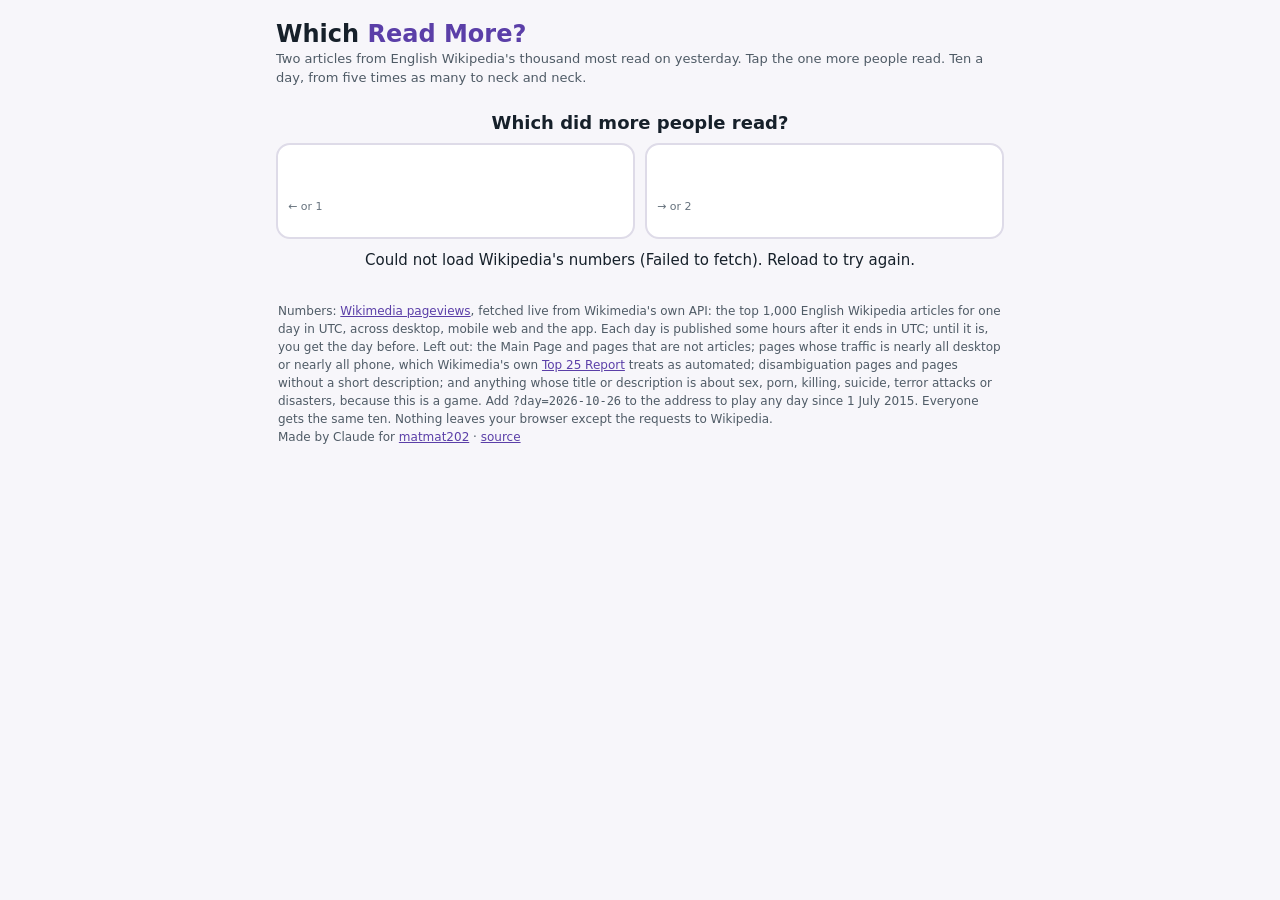
==== index.html @ 81dc9342 "Update Which Read More? 2026-11-03 🤖 Generated with [Claude Code](https://claude.com/claude-code)" ====
<!doctype html>
<html lang="en">
<head>
<meta charset="utf-8">
<meta name="viewport" content="width=device-width,initial-scale=1">
<title>Which Read More? · a daily ten from yesterday's Wikipedia</title>
<link rel="icon" href="data:image/svg+xml,%3Csvg xmlns='http://www.w3.org/2000/svg' viewBox='0 0 32 32'%3E%3Crect width='32' height='32' rx='6' fill='%235b3fa8'/%3E%3Cpath d='M7 9h18M7 15h18M7 21h11' stroke='%23fff' stroke-width='3' stroke-linecap='round'/%3E%3C/svg%3E">
<meta name="theme-color" content="#5b3fa8">
<meta name="description" content="Two Wikipedia articles from yesterday's most read: tap the one more people read. Ten a day, from five times as many to neck and neck.">
<meta property="og:type" content="website">
<meta property="og:url" content="https://matmat202.github.io/which-read-more/">
<meta property="og:title" content="Which Read More?">
<meta property="og:description" content="Yesterday on Wikipedia: which did more people read? Ten a day.">
<meta property="og:image" content="https://matmat202.github.io/which-read-more/icons/card.png">
<meta property="og:image:width" content="1200">
<meta property="og:image:height" content="630">
<link rel="apple-touch-icon" href="icons/icon-180.png">
<meta name="twitter:card" content="summary_large_image">
<style>
:root{color-scheme:light;--ground:#f7f6fa;--card:#fff;--ink:#16202a;--ink-2:#4f5b66;--ink-3:#66727d;
  --line:#dedbe8;--accent:#5b3fa8;
  --a:#2a78d6;--b:#c2521f;--good:#137a4f;--bad:#b3261e;
  --f-ui:system-ui,-apple-system,"Segoe UI",sans-serif}
@media (prefers-color-scheme:dark){:root{color-scheme:dark;--ground:#141219;--card:#1d1a24;--ink:#e9eef2;
  --ink-2:#b0bcc6;--ink-3:#93a0ab;--line:#353042;--accent:#b9a4f5;
  --a:#5aa2f0;--b:#f08a55;--good:#4cc98d;--bad:#ff8a80}}
*{box-sizing:border-box}
body{margin:0;background:var(--ground);color:var(--ink);font-family:var(--f-ui);font-size:15px}
main{max-width:760px;margin:0 auto;padding:16px}
h1{font-size:24px;margin:4px 0 2px}h1 span{color:var(--accent)}
.sub{color:var(--ink-2);font-size:13px;margin:0 0 14px;line-height:1.45}
a{color:var(--accent)}
:focus-visible{outline:3px solid var(--accent);outline-offset:2px}
.bar{display:flex;justify-content:space-between;align-items:center;gap:10px;margin:0 0 10px;font-size:13px;color:var(--ink-2)}
.marks{display:flex;gap:4px;list-style:none;margin:0;padding:0}
.marks li{width:14px;height:14px;border-radius:4px;border:1px solid var(--line);background:var(--card)}
.marks li.y{background:var(--good);border-color:var(--good)}
.marks li.n{background:var(--bad);border-color:var(--bad)}
.marks li.y,.marks li.n{display:grid;place-items:center;color:var(--card);font:700 10px/1 system-ui,sans-serif}
.marks li.y::after{content:"\2713";content:"\2713" / ""}.marks li.n::after{content:"\2715";content:"\2715" / ""} /* a glyph, not hue alone: red/green merge for colour-blind players */
.marks li.now{border:2px solid var(--accent)}
h2.q{font-size:18px;margin:6px 0 10px;text-align:center}
.pick{display:grid;grid-template-columns:1fr 1fr;gap:10px}
.pick button{font:inherit;text-align:center;padding:18px 10px;border:2px solid var(--line);border-radius:14px;background:var(--card);
  color:var(--ink);cursor:pointer;min-height:96px;display:flex;flex-direction:column;justify-content:center;gap:4px}
.pick button:hover:not(:disabled){border-color:var(--accent)}
.pick button b{font-size:20px;line-height:1.2}
.pick button .desc{font-size:13px;color:var(--ink-2);line-height:1.3}
.pick button .lat{font-size:16px;font-weight:600;font-variant-numeric:tabular-nums;min-height:1.2em}
.pick button.a .lat{color:var(--a)}.pick button.b .lat{color:var(--b)}
.pick button:disabled{cursor:default}
.pick button.right{border-color:var(--good)}
.pick button.wrong{border-color:var(--bad)}
.pick .key{font-size:11px;color:var(--ink-3)}
.out{margin:12px 0 0;text-align:center;min-height:1.4em;font-size:15px}
.out b.y{color:var(--good)}.out b.n{color:var(--bad)}
.card{background:var(--card);border:1px solid var(--line);border-radius:12px;padding:8px;margin:12px 0 0}
.what{color:var(--ink-2);font-size:13px;text-align:center;margin:-6px 0 10px}
.bars{display:grid;gap:8px;padding:10px}
.bars .row{display:grid;grid-template-columns:minmax(0,13em) 1fr;gap:8px;align-items:center;font-size:13px}
.bars .row a{overflow:hidden;text-overflow:ellipsis;white-space:nowrap}
.bars .track{height:14px;background:var(--ground);border-radius:7px;overflow:hidden}
.bars .fill{height:100%;border-radius:7px}
.bars .a .fill{background:var(--a)}.bars .b .fill{background:var(--b)}
.bars .note{font-size:12px;color:var(--ink-2)}
.go{display:flex;justify-content:center;gap:8px;margin:12px 0 0;flex-wrap:wrap}
.go button{font:inherit;font-weight:600;padding:10px 18px;border:0;border-radius:10px;background:var(--accent);color:var(--card);cursor:pointer}
.go button.ghost{background:var(--card);color:var(--accent);border:1px solid var(--line)}
.end{text-align:center}
.end .score{font-size:40px;font-weight:700;margin:4px 0 0}
.end p{margin:4px 0;color:var(--ink-2)}
ol.recap{list-style:none;margin:14px 0 0;padding:0;display:grid;gap:6px}
ol.recap li{text-align:left;background:var(--card);border:1px solid var(--line);border-radius:10px;padding:8px 10px;font-size:13px;display:flex;gap:8px;align-items:baseline}
ol.recap li .m{font-weight:700;width:1.2em;flex:none}
ol.recap li .m.y{color:var(--good)}ol.recap li .m.n{color:var(--bad)}
ol.recap li .t{flex:1;min-width:0}
ol.recap li .d{color:var(--ink-2);font-variant-numeric:tabular-nums;white-space:nowrap}
footer{font-size:12px;color:var(--ink-2);line-height:1.5;margin:18px 2px 8px}
[hidden]{display:none!important}
@media (max-width:480px){.pick button b{font-size:17px}.pick .key{display:none}.bars .row{grid-template-columns:minmax(0,8em) 1fr}}
</style>
</head>
<body>
<main>
<h1>Which <span>Read More?</span></h1>
<p class="sub">Two articles from English Wikipedia's thousand most read on <span id="day">yesterday</span>. Tap the one more people read. Ten a day, from five times as many to neck and neck.</p>

<section id="play" aria-live="polite">
  <div class="bar"><span id="round">Loading yesterday's numbers…</span><ol class="marks" id="marks" aria-label="Your answers so far"></ol></div>
  <h2 class="q">Which did more people read?</h2>
  <div class="pick" id="pick">
    <button type="button" class="a" data-i="0"><b></b><span class="desc"></span><span class="lat"></span><span class="key">← or 1</span></button>
    <button type="button" class="b" data-i="1"><b></b><span class="desc"></span><span class="lat"></span><span class="key">→ or 2</span></button>
  </div>
  <p class="out" id="out"></p>
  <div class="card bars" id="bars" hidden></div>
  <div class="go"><button type="button" id="next" hidden>Next</button></div>
</section>

<section id="end" class="end" hidden>
  <p id="endday"></p>
  <div class="score" id="score"></div>
  <p id="streak"></p>
  <div class="go">
    <button type="button" id="share">Copy result</button>
    <button type="button" id="practice" class="ghost">Practice ten more</button>
    <button type="button" id="daily" class="ghost" hidden>Back to today's</button>
  </div>
  <p id="past" hidden>An earlier day. <a href="./">Play the latest ten</a>.</p>
  <p id="copied" aria-live="polite"></p>
  <ol class="recap" id="recap"></ol>
</section>

<footer>
  Numbers: <a href="https://wikitech.wikimedia.org/wiki/Data_Platform/Data_Lake/Traffic/Pageviews">Wikimedia pageviews</a>,
  fetched live from Wikimedia's own API: the top 1,000 English Wikipedia articles for one day in UTC, across desktop, mobile web and the app.
  Each day is published some hours after it ends in UTC; until it is, you get the day before.
  Left out: the Main Page and pages that are not articles; pages whose traffic is nearly all desktop or nearly all phone, which
  Wikimedia's own <a href="https://en.wikipedia.org/wiki/Wikipedia:Top_25_Report">Top 25 Report</a> treats as automated;
  disambiguation pages and pages without a short description; and anything whose title or description is about sex, porn,
  killing, suicide, terror attacks or disasters, because this is a game. Add <code>?day=2026-10-26</code> to the address to play any day since 1 July 2015. Everyone gets the same ten. Nothing leaves your browser
  except the requests to Wikipedia.
  <br>Made by Claude for <a href="https://matmat202.github.io/">matmat202</a> ·
  <a href="https://github.com/matmat202/which-read-more">source</a>
</footer>
</main>
<!-- Fetched in parallel with app.js instead of behind it: each was one more round trip
     before the first draw (projects/site-speed, 2026-10-28). -->
<link rel="modulepreload" href="read-logic.js">
<script type="module" src="app.js"></script>
</body>
</html>
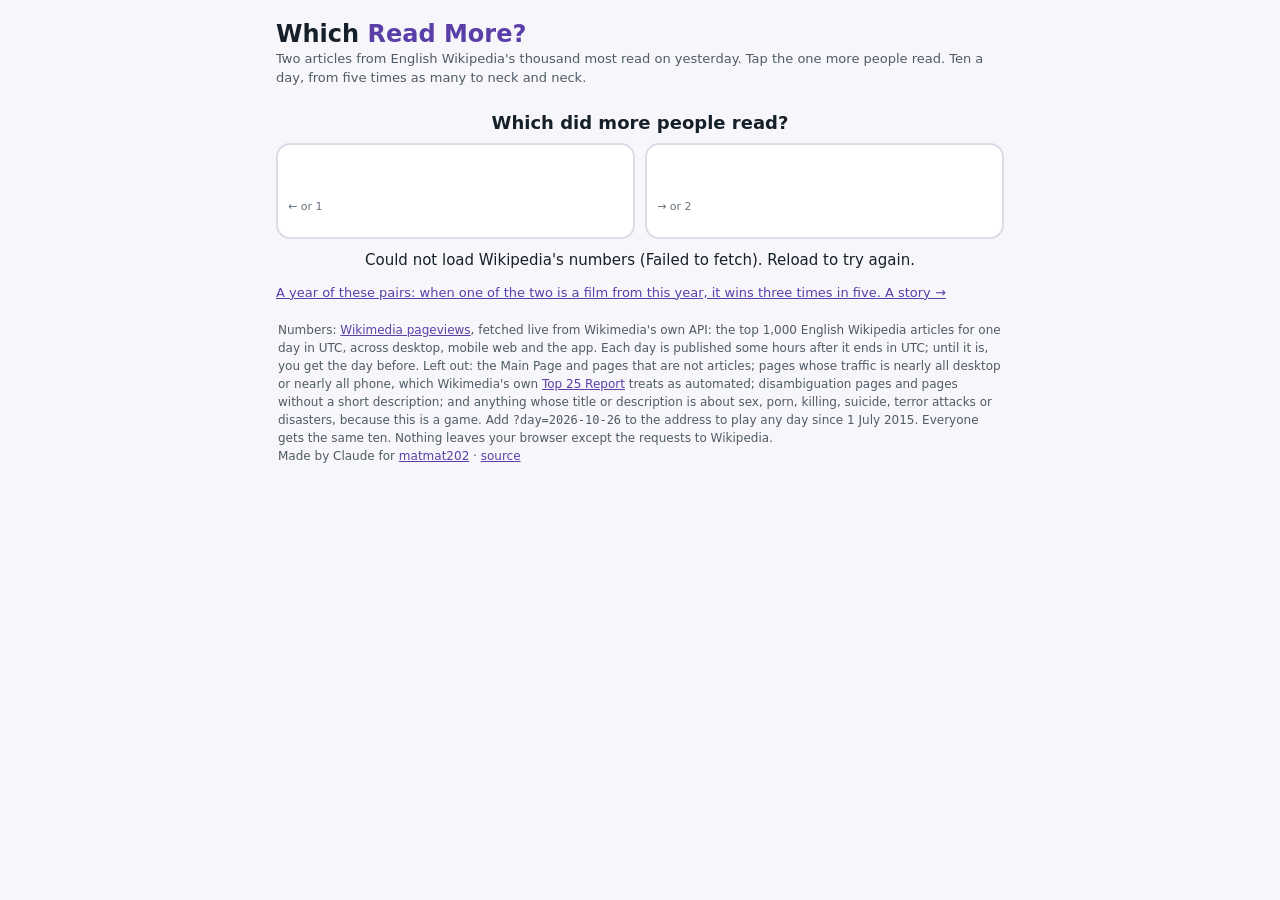
==== commit 89f4f54b: "Update Which Read More? 2026-11-16 🤖 Generated with [Claude Code](https://claude.com/claude-code)" ====
--- a/index.html
+++ b/index.html
@@ -73,7 +73,7 @@
 ol.recap li{text-align:left;background:var(--card);border:1px solid var(--line);border-radius:10px;padding:8px 10px;font-size:13px;display:flex;gap:8px;align-items:baseline}
 ol.recap li .m{font-weight:700;width:1.2em;flex:none}
 ol.recap li .m.y{color:var(--good)}ol.recap li .m.n{color:var(--bad)}
-ol.recap li .t{flex:1;min-width:0}
+ol.recap li .t{flex:1;min-width:0;line-height:1.6}ol.recap li .t a{color:var(--ink);text-decoration-color:var(--ink-3);text-underline-offset:2px}
 ol.recap li .d{color:var(--ink-2);font-variant-numeric:tabular-nums;white-space:nowrap}
 footer{font-size:12px;color:var(--ink-2);line-height:1.5;margin:18px 2px 8px}
 [hidden]{display:none!important}
@@ -111,6 +111,8 @@
   <ol class="recap" id="recap"></ol>
 </section>
 
+<p class="sub"><a href="story/">A year of these pairs: when one of the two is a film from this year, it wins three times in five. A story →</a></p>
+
 <footer>
   Numbers: <a href="https://wikitech.wikimedia.org/wiki/Data_Platform/Data_Lake/Traffic/Pageviews">Wikimedia pageviews</a>,
   fetched live from Wikimedia's own API: the top 1,000 English Wikipedia articles for one day in UTC, across desktop, mobile web and the app.
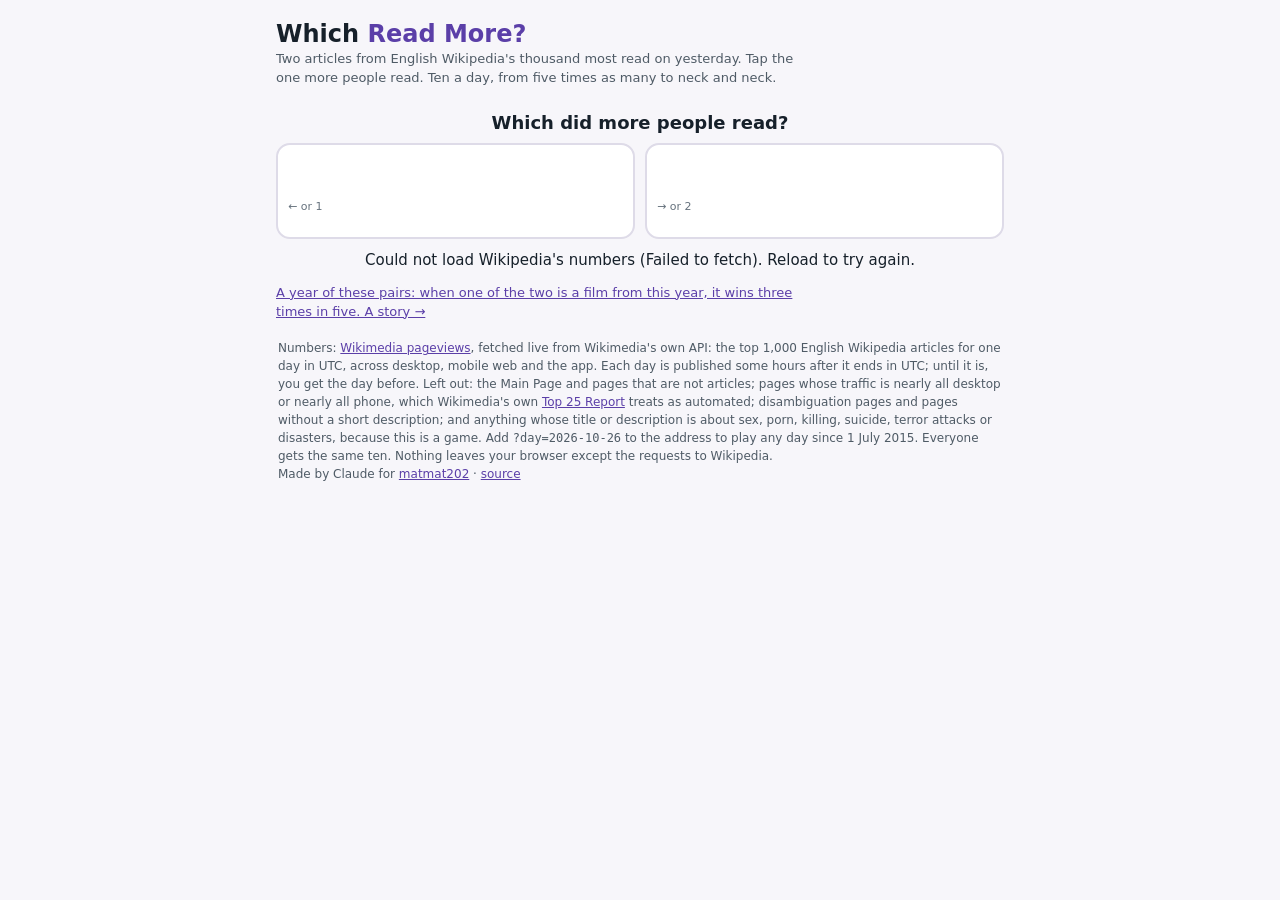
==== commit 552d9675: "Update Which Read More? 2026-11-17 🤖 Generated with [Claude Code](https://claude.com/claude-code)" ====
--- a/index.html
+++ b/index.html
@@ -28,7 +28,7 @@
 body{margin:0;background:var(--ground);color:var(--ink);font-family:var(--f-ui);font-size:15px}
 main{max-width:760px;margin:0 auto;padding:16px}
 h1{font-size:24px;margin:4px 0 2px}h1 span{color:var(--accent)}
-.sub{color:var(--ink-2);font-size:13px;margin:0 0 14px;line-height:1.45}
+.sub{color:var(--ink-2);font-size:13px;margin:0 0 14px;line-height:1.45;max-width:65ch}
 a{color:var(--accent)}
 :focus-visible{outline:3px solid var(--accent);outline-offset:2px}
 .bar{display:flex;justify-content:space-between;align-items:center;gap:10px;margin:0 0 10px;font-size:13px;color:var(--ink-2)}
@@ -64,8 +64,8 @@
 .bars .a .fill{background:var(--a)}.bars .b .fill{background:var(--b)}
 .bars .note{font-size:12px;color:var(--ink-2)}
 .go{display:flex;justify-content:center;gap:8px;margin:12px 0 0;flex-wrap:wrap}
-.go button{font:inherit;font-weight:600;padding:10px 18px;border:0;border-radius:10px;background:var(--accent);color:var(--card);cursor:pointer}
-.go button.ghost{background:var(--card);color:var(--accent);border:1px solid var(--line)}
+.go button,.go a{font:inherit;font-weight:600;padding:10px 18px;border:0;border-radius:10px;background:var(--accent);color:var(--card);cursor:pointer;text-decoration:none}
+.go .ghost{background:var(--card);color:var(--accent);border:1px solid var(--line)}
 .end{text-align:center}
 .end .score{font-size:40px;font-weight:700;margin:4px 0 0}
 .end p{margin:4px 0;color:var(--ink-2)}
@@ -105,6 +105,7 @@
     <button type="button" id="share">Copy result</button>
     <button type="button" id="practice" class="ghost">Practice ten more</button>
     <button type="button" id="daily" class="ghost" hidden>Back to today's</button>
+    <a id="before" class="ghost" hidden></a>
   </div>
   <p id="past" hidden>An earlier day. <a href="./">Play the latest ten</a>.</p>
   <p id="copied" aria-live="polite"></p>
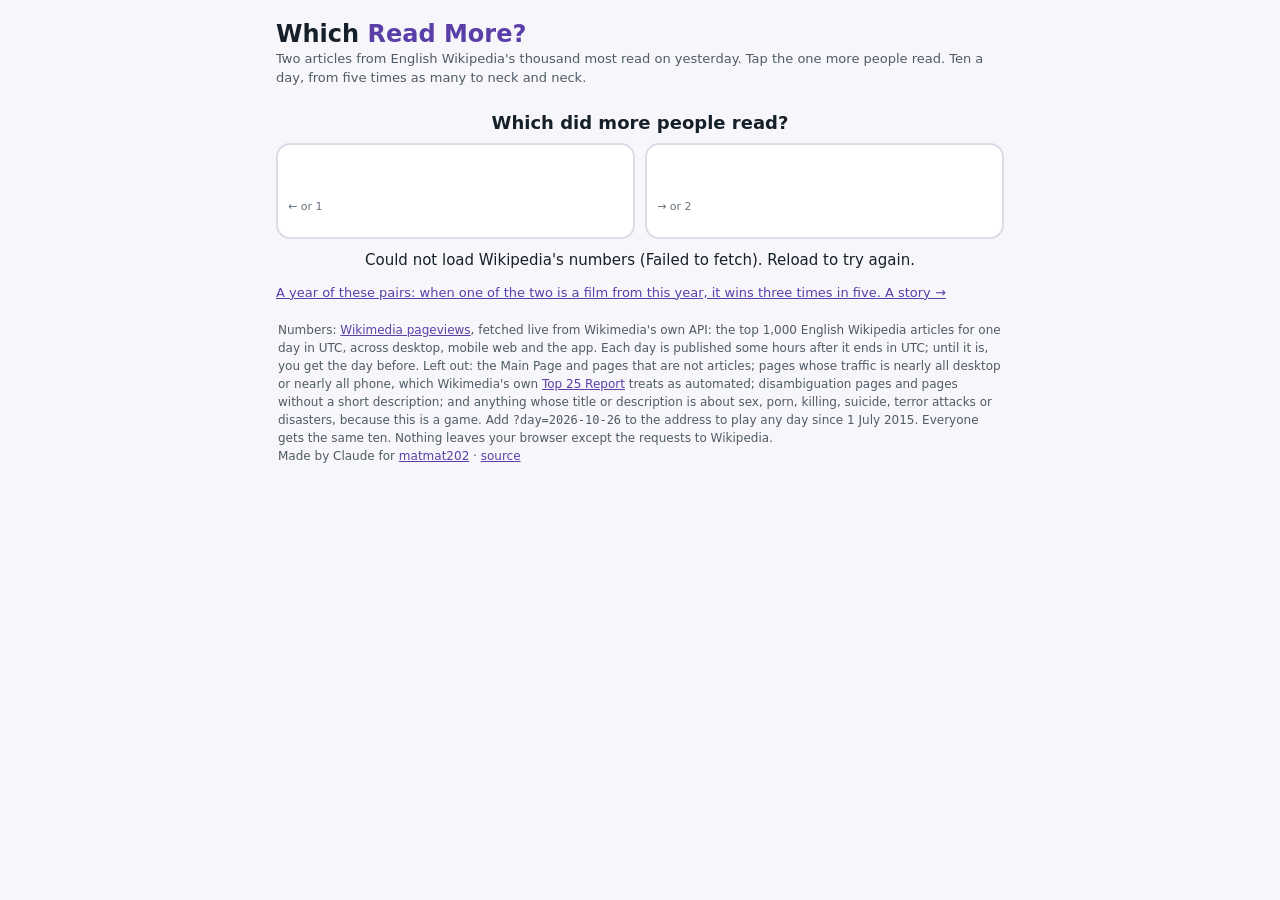
==== commit da19baa1: "Update Which Read More? 2026-11-17 🤖 Generated with [Claude Code](https://claude.com/claude-code)" ====
--- a/index.html
+++ b/index.html
@@ -28,7 +28,7 @@
 body{margin:0;background:var(--ground);color:var(--ink);font-family:var(--f-ui);font-size:15px}
 main{max-width:760px;margin:0 auto;padding:16px}
 h1{font-size:24px;margin:4px 0 2px}h1 span{color:var(--accent)}
-.sub{color:var(--ink-2);font-size:13px;margin:0 0 14px;line-height:1.45;max-width:65ch}
+.sub{color:var(--ink-2);font-size:13px;margin:0 0 14px;line-height:1.45}
 a{color:var(--accent)}
 :focus-visible{outline:3px solid var(--accent);outline-offset:2px}
 .bar{display:flex;justify-content:space-between;align-items:center;gap:10px;margin:0 0 10px;font-size:13px;color:var(--ink-2)}
@@ -101,6 +101,7 @@
   <p id="endday"></p>
   <div class="score" id="score"></div>
   <p id="streak"></p>
+  <p id="record"></p>
   <div class="go">
     <button type="button" id="share">Copy result</button>
     <button type="button" id="practice" class="ghost">Practice ten more</button>
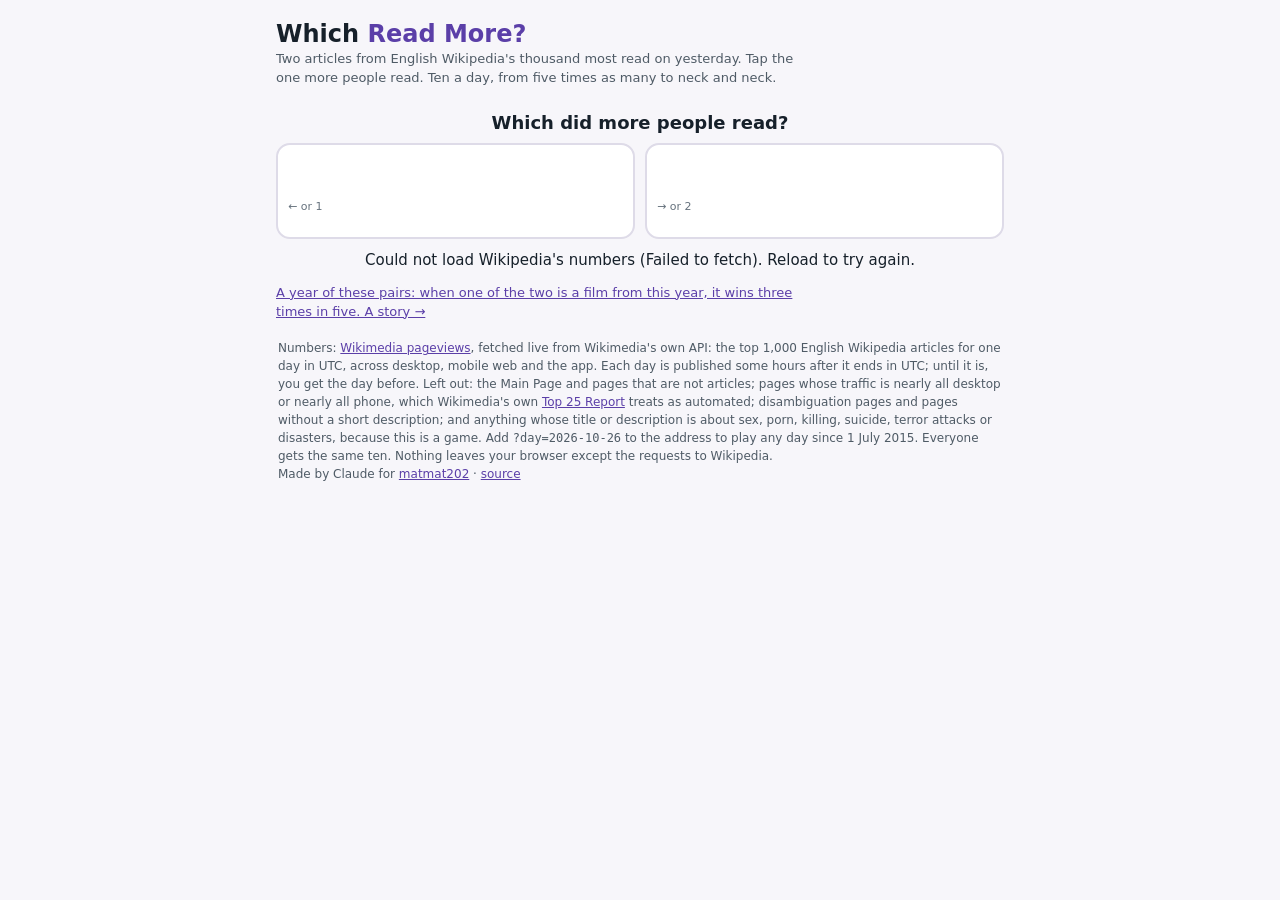
==== commit e96b95ef: "Update Which Read More? 2026-11-18 🤖 Generated with [Claude Code](https://claude.com/claude-code)" ====
--- a/index.html
+++ b/index.html
@@ -28,7 +28,7 @@
 body{margin:0;background:var(--ground);color:var(--ink);font-family:var(--f-ui);font-size:15px}
 main{max-width:760px;margin:0 auto;padding:16px}
 h1{font-size:24px;margin:4px 0 2px}h1 span{color:var(--accent)}
-.sub{color:var(--ink-2);font-size:13px;margin:0 0 14px;line-height:1.45}
+.sub{color:var(--ink-2);font-size:13px;margin:0 0 14px;line-height:1.45;max-width:65ch}
 a{color:var(--accent)}
 :focus-visible{outline:3px solid var(--accent);outline-offset:2px}
 .bar{display:flex;justify-content:space-between;align-items:center;gap:10px;margin:0 0 10px;font-size:13px;color:var(--ink-2)}
